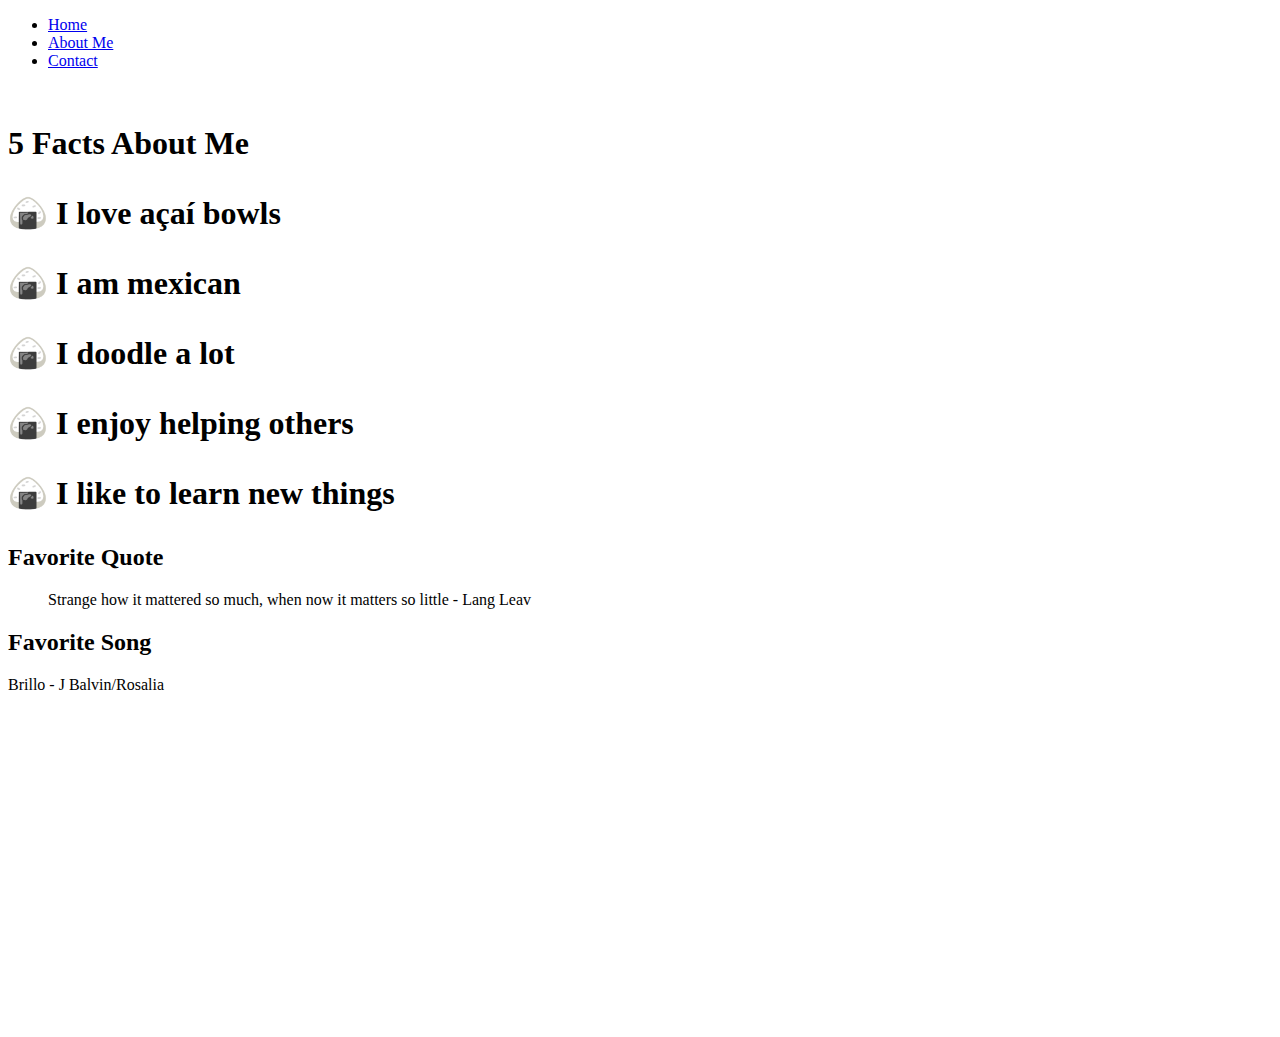
==== portfolio/src/main/webapp/about.html @ 437c8848 "About Page" ====
<!DOCTYPE html>
<html>
  <head>
    <meta charset="utf-8">
    <meta name="viewport" content="width=device-width">
    <title>Diana Balderas</title>
    
    <link href="style.css" rel="stylesheet" type="text/css" />
   <link href="https://fonts.googleapis.com/css?family=Roboto:300&display=swap" rel="stylesheet">
    <link href="https://fonts.googleapis.com/css?family=Open+Sans:600&display=swap" rel="stylesheet">
    <link href="https://fonts.googleapis.com/css?family=Titillium+Web:300i&display=swap" rel="stylesheet">
    <link href="https://fonts.googleapis.com/css?family=Cedarville+Cursive&display=swap" rel="stylesheet">

  </head>
  
   <body class = "pageB">
      <ul id="nav">
    <li><a href="index.html">Home</a></li>
   <li><a href="about.html">About Me</a></li>
    <li><a href="contact.html">Contact</a></li>
 </ul>

  <br>

  <h1 id = "facts"> 5 Facts About Me<h1>
  <div class = "list">
    <p> 🍙 I love açaí bowls</p>
    <p> 🍙 I am mexican</p>
    <p> 🍙 I doodle a lot</p>
    <p> 🍙 I enjoy helping others</p>
    <p> 🍙 I like to learn new things</p>
  </div>

<h2 id="quote"> Favorite Quote </h2>
 <blockquote cite="https://www.langleav.com/" class="words">
Strange how it mattered so much, when now it matters so little
- Lang Leav</blockquote>

<h2 id="video"> Favorite Song </h2>
<p id="songName"> Brillo - J Balvin/Rosalia </p>
 
 <iframe class="brillo" width="560" height="315" src="https://www.youtube.com/embed/nxiZwt35ETQ" frameborder="0" allow="accelerometer; autoplay; encrypted-media; gyroscope; picture-in-picture" allowfullscreen></iframe>
  	
  
	 <script src="script.js"></script>
  </body>
</html>
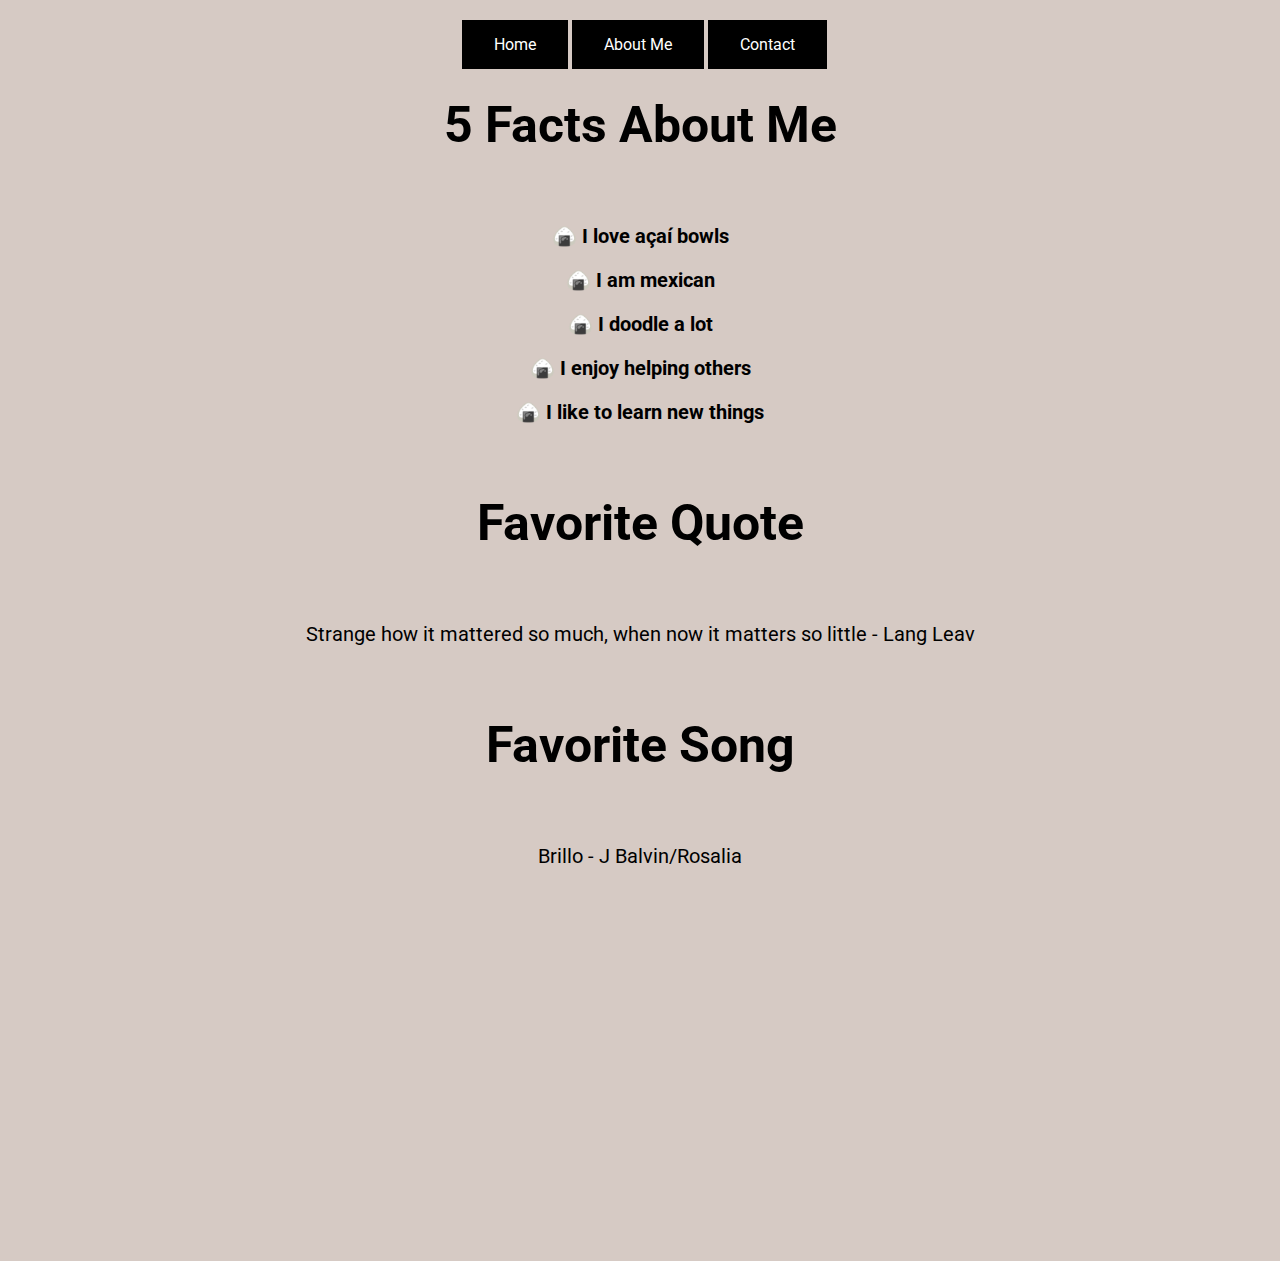
==== commit 4d46231c: "Week 2 Complete" ====
--- a/portfolio/src/main/webapp/about.html
+++ b/portfolio/src/main/webapp/about.html
@@ -4,44 +4,38 @@
     <meta charset="utf-8">
     <meta name="viewport" content="width=device-width">
     <title>Diana Balderas</title>
-    
+    <link rel="icon" href="https://i.ya-webdesign.com/images/kawaii-pixel-png-3.png" type="image/png" sizes="16x16">
     <link href="style.css" rel="stylesheet" type="text/css" />
-   <link href="https://fonts.googleapis.com/css?family=Roboto:300&display=swap" rel="stylesheet">
+    <link href="https://fonts.googleapis.com/css?family=Roboto:300&display=swap" rel="stylesheet">
     <link href="https://fonts.googleapis.com/css?family=Open+Sans:600&display=swap" rel="stylesheet">
     <link href="https://fonts.googleapis.com/css?family=Titillium+Web:300i&display=swap" rel="stylesheet">
     <link href="https://fonts.googleapis.com/css?family=Cedarville+Cursive&display=swap" rel="stylesheet">
-
   </head>
-  
-   <body class = "pageB">
-      <ul id="nav">
-    <li><a href="index.html">Home</a></li>
-   <li><a href="about.html">About Me</a></li>
-    <li><a href="contact.html">Contact</a></li>
- </ul>
-
-  <br>
-
-  <h1 id = "facts"> 5 Facts About Me<h1>
-  <div class = "list">
-    <p> 🍙 I love açaí bowls</p>
-    <p> 🍙 I am mexican</p>
-    <p> 🍙 I doodle a lot</p>
-    <p> 🍙 I enjoy helping others</p>
-    <p> 🍙 I like to learn new things</p>
-  </div>
-
-<h2 id="quote"> Favorite Quote </h2>
- <blockquote cite="https://www.langleav.com/" class="words">
-Strange how it mattered so much, when now it matters so little
-- Lang Leav</blockquote>
-
-<h2 id="video"> Favorite Song </h2>
-<p id="songName"> Brillo - J Balvin/Rosalia </p>
- 
- <iframe class="brillo" width="560" height="315" src="https://www.youtube.com/embed/nxiZwt35ETQ" frameborder="0" allow="accelerometer; autoplay; encrypted-media; gyroscope; picture-in-picture" allowfullscreen></iframe>
-  	
-  
-	 <script src="script.js"></script>
+  <body class = "pageB">
+    <ul id="nav">
+      <li><a href="index.html">Home</a></li>
+      <li><a href="about.html">About Me</a></li>
+      <li><a href="contact.html">Contact</a></li>
+    </ul>
+    <br>
+    <h1 id = "facts">
+    5 Facts About Me
+    <h1>
+    <div class = "list">
+      <p> 🍙 I love açaí bowls</p>
+      <p> 🍙 I am mexican</p>
+      <p> 🍙 I doodle a lot</p>
+      <p> 🍙 I enjoy helping others</p>
+      <p> 🍙 I like to learn new things</p>
+    </div>
+    <h2 id="quote"> Favorite Quote </h2>
+    <blockquote cite="https://www.langleav.com/" class="words">
+      Strange how it mattered so much, when now it matters so little
+      - Lang Leav
+    </blockquote>
+    <h2 id="video"> Favorite Song </h2>
+    <p id="songName"> Brillo - J Balvin/Rosalia </p>
+    <iframe class="brillo" width="560" height="315" src="https://www.youtube.com/embed/nxiZwt35ETQ" frameborder="0" allow="accelerometer; autoplay; encrypted-media; gyroscope; picture-in-picture" allowfullscreen></iframe>
+    <script src="script.js"></script>
   </body>
 </html>--- a/portfolio/src/main/webapp/style.css
+++ b/portfolio/src/main/webapp/style.css
@@ -0,0 +1,243 @@
+div {
+  position: relative;
+}
+
+#nav {
+  position: absolute;
+  left: 50%;
+  top: 0;
+  margin-left: -220px;
+  /* negative margin equal to half the width */
+  width: 750px;
+  list-style: none;
+}
+
+#nav li {
+  float: left;
+}
+
+#nav a {
+  border: none;
+  color: white;
+  padding: 15px 32px;
+  text-align: center;
+  text-decoration: none;
+  display: block;
+  font-size: 16px;
+  margin: 4px 2px;
+  cursor: pointer;
+  font-family: 'Roboto', sans-serif;
+  background-color: rgb(0, 0, 0);
+}
+
+#pageA {
+  background-color: #d3deeb;
+}
+
+.icon {
+  border-radius: 50%;
+  margin-top: 70px;
+  display: block;
+  margin-left: auto;
+  margin-right: auto;
+  width: 50%;
+}
+
+#name {
+  font-family: 'Open Sans', sans-serif;
+  font-size: 80px;
+  text-align: center;
+  margin-top: 20px;
+  margin-bottom: 20px;
+}
+
+#info {
+  font-family: 'Source Sans Pro', sans-serif;
+  font-size: 28px;
+  text-align: center;
+  margin-bottom: 10px;
+}
+
+#bio {
+  font-family: 'Roboto', sans-serif;
+  font-size: 15px;
+  text-align: center;
+}
+
+.fa {
+  padding: 20px;
+  font-size: 30px;
+  width: 20px;
+  text-align: center;
+  text-decoration: none;
+  margin: 5px 2px;
+  border-radius: 50%;
+  margin-top: 20px;
+}
+
+.fa:hover {
+  opacity: 0.7;
+}
+
+.fa-facebook {
+  background: black;
+  color: white;
+}
+
+.fa-twitter {
+  background: black;
+  color: white;
+}
+
+.fa-instagram {
+  background: black;
+  color: white;
+}
+
+.fa-linkedin {
+  background: black;
+  color: white;
+}
+
+.fa-github {
+  background: black;
+  color: white;
+}
+
+.pageB {
+  background-color: #d6cac4;
+}
+
+#facts {
+  font-family: 'Roboto', sans-serif;
+  font-size: 50px;
+  text-align: center;
+  margin-top: 70px;
+  display: block;
+  margin-left: auto;
+  margin-right: auto;
+}
+
+.list {
+  text-align: center;
+  margin-top: 70px;
+  display: block;
+  margin-left: auto;
+  margin-right: auto;
+  font-size: 20px;
+  font-family: 'Roboto', sans-serif;
+}
+
+.pageC {
+  background-color: #bab7ca;
+}
+
+#quote {
+  font-family: 'Roboto', sans-serif;
+  font-size: 50px;
+  text-align: center;
+  margin-top: 70px;
+  display: block;
+  margin-left: auto;
+  margin-right: auto;
+}
+
+.words {
+  text-align: center;
+  margin-top: 70px;
+  display: block;
+  margin-left: auto;
+  margin-right: auto;
+  font-size: 20px;
+  font-family: 'Roboto', sans-serif;
+}
+
+#video {
+  font-family: 'Roboto', sans-serif;
+  font-size: 50px;
+  text-align: center;
+  margin-top: 70px;
+  display: block;
+  margin-left: auto;
+  margin-right: auto;
+}
+
+.brillo {
+  text-align: center;
+  margin-top: 70px;
+  display: block;
+  margin-left: auto;
+  margin-right: auto;
+}
+
+#songName {
+  text-align: center;
+  margin-top: 70px;
+  display: block;
+  margin-left: auto;
+  margin-right: auto;
+  font-size: 20px;
+  font-family: 'Roboto', sans-serif;
+}
+
+.contact {
+  font-family: 'Roboto', sans-serif;
+  font-size: 28px;
+  text-align: center;
+  margin-bottom: 10px;
+  margin-top: 70px;
+  display: block;
+  margin-left: auto;
+  margin-right: auto;
+}
+
+#link {
+  color: white;
+}
+
+.phone {
+  border-radius: 50%;
+  margin-top: 70px;
+  display: block;
+  margin-left: auto;
+  margin-right: auto;
+  width: 50%;
+}
+
+#greeting-container {
+  margin-top: 20px;
+}
+
+#messages{
+    padding-bottom: 15vh;
+    padding-top: 15vh;
+    margin-left: 100px;
+    margin-right: auto;
+    width: 850px;
+    font-family: 'Roboto', sans-serif;
+    color: #080808;
+}
+
+form input {
+    font-weight: 100;
+    font-family: 'Open Sans', sans-serif;
+    font-size: 15px;
+    border: none;
+    color: black;
+    background-color: whitesmoke;
+    border-radius: 2em;
+    width: 400px;
+    height: 50px;
+    box-shadow: 0 4px 6px -5px hsl(0, 0%, 40%), inset 0px 4px 6px -5px black;
+    padding-left: 27px;
+}
+
+form textarea:focus, form input:focus{
+    outline:none;
+}
+
+/* Always set the map height explicitly to define the size of the div
+* element that contains the map. */
+#map {
+ height: 100%;
+}
